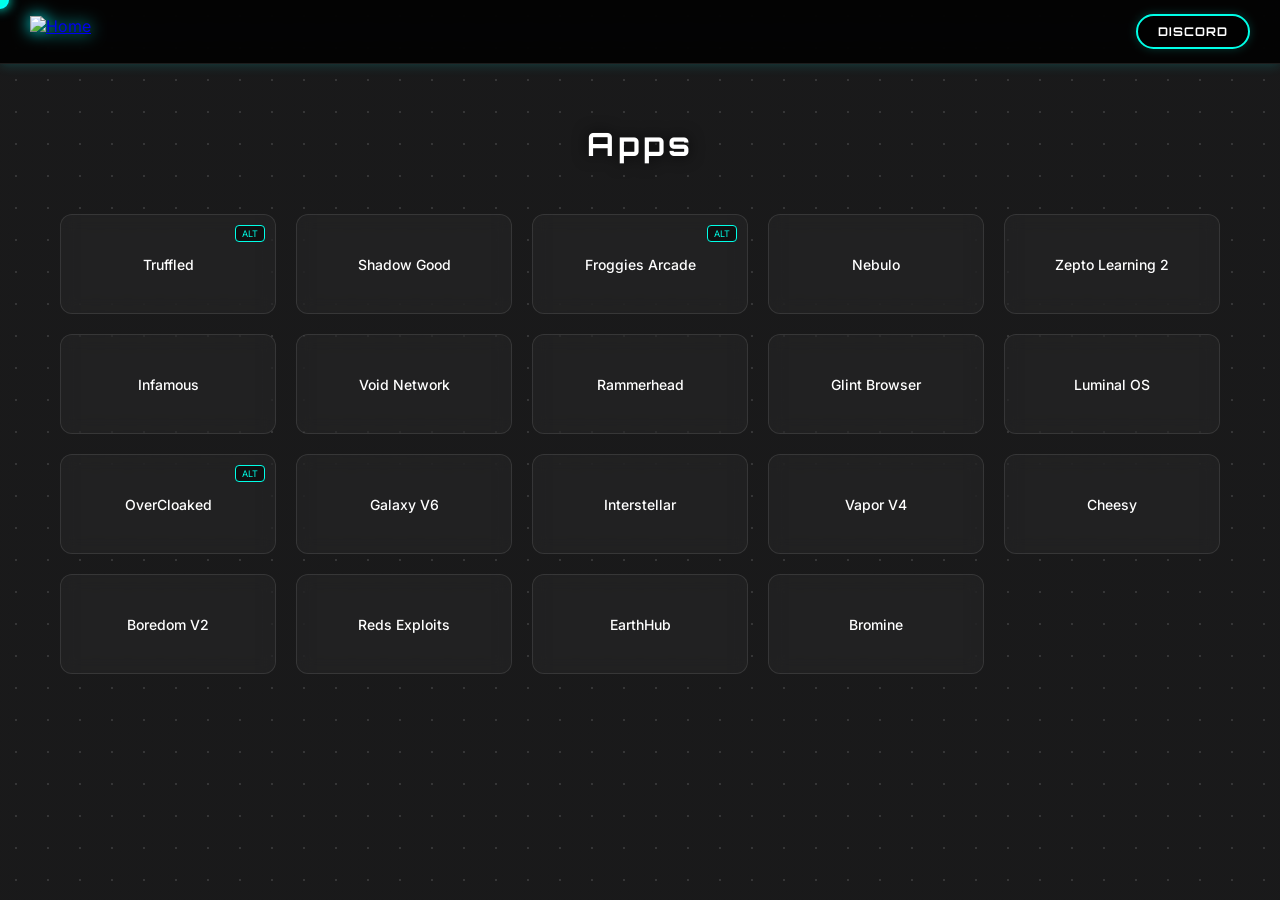
==== app.html @ d68e7f19 "Update app.html" ====
<!DOCTYPE html>
<html lang="en">
<head>
  <meta charset="UTF-8" />
  <title>G.GUI — Apps</title>
  <meta name="viewport" content="width=device-width, initial-scale=1.0" />

  <link rel="icon" type="image/png" href="assets/img/favicon.png" />
  <link href="https://fonts.googleapis.com/css2?family=Orbitron:wght@400;700&family=Inter:wght@300;500&display=swap" rel="stylesheet">

  <link rel="stylesheet" href="assets/css/main.css">
  <link rel="stylesheet" href="assets/css/pages.css">

  <style>
    :root {
      --bg-dark: #0a0a0b;
      --card-bg: rgba(255, 255, 255, 0.03);
      --card-border: rgba(255, 255, 255, 0.1);
      --accent: #00ffe7;
      --text-main: #e0e0e0;
    }

    html, body {
      height: 100%;
      margin: 0;
      /* Layered Background: 1. Dots, 2. Dark Overlay, 3. Image */
      background: 
        radial-gradient(rgba(255, 255, 255, 0.1) 1px, transparent 1px), 
        linear-gradient(rgba(10, 10, 11, 0.75), rgba(10, 10, 11, 0.75)), 
        url('image_46e6c0.png') no-repeat center center fixed;
      background-size: 32px 32px, cover, cover;
      font-family: 'Inter', sans-serif;
      color: var(--text-main);
      overflow: hidden;
      cursor: none;
    }

    /* --- CUSTOM CURSOR STYLES --- */
    .custom-cursor {
      width: 18px;
      height: 18px;
      background: var(--accent);
      border-radius: 50%;
      position: fixed;
      pointer-events: none;
      z-index: 9999;
      transform: translate(-50%, -50%);
      transition: width 0.2s, height 0.2s, transform 0.1s;
      box-shadow: 0 0 12px var(--accent);
    }

    /* --- TOP BAR --- */
    .top-bar {
      height: 64px;
      display: flex;
      align-items: center;
      justify-content: space-between;
      padding: 0 30px;
      background: rgba(0, 0, 0, 0.85);
      backdrop-filter: blur(10px);
      border-bottom: 1px solid var(--card-border);
      z-index: 100;
    }

    .controller-home {
      display: flex;
      align-items: center;
      transition: transform 0.2s ease;
    }

    .controller-home img {
      height: 32px;
      width: auto;
      display: block;
    }

    #backBtn {
      display: none;
      background: #111;
      border: 1px solid var(--accent);
      color: var(--accent);
      padding: 8px 16px;
      border-radius: 8px;
      font-family: 'Orbitron', sans-serif;
      font-size: 11px;
      cursor: none;
      margin-right: 20px;
      text-transform: uppercase;
      letter-spacing: 1px;
    }

    .discord-btn {
      padding: 8px 20px;
      border: 2px solid var(--accent);
      border-radius: 30px;
      color: #fff;
      text-decoration: none;
      font-family: 'Orbitron', sans-serif;
      font-size: 12px;
      font-weight: bold;
      transition: all 0.3s ease;
      text-transform: uppercase;
      letter-spacing: 1px;
      box-shadow: 0 0 10px rgba(0, 255, 231, 0.2);
      cursor: none;
    }

    .discord-btn:hover {
      background: var(--accent);
      color: #000;
      box-shadow: 0 0 20px var(--accent);
    }

    /* --- APP GRID --- */
    .app-shell {
      position: absolute;
      top: 64px;
      left: 0;
      right: 0;
      bottom: 0;
      overflow-y: auto;
    }

    .app-selector {
      max-width: 1200px;
      margin: 0 auto;
      padding: 60px 20px;
      display: flex;
      flex-direction: column;
      align-items: center;
    }

    .app-selector h1 {
      font-family: 'Orbitron', sans-serif;
      font-size: 32px;
      letter-spacing: 4px;
      margin-bottom: 50px;
      color: #fff;
      text-shadow: 0 0 15px rgba(0,0,0,0.8);
    }

    .app-buttons {
      display: grid;
      grid-template-columns: repeat(auto-fill, minmax(200px, 1fr));
      gap: 20px;
      width: 100%;
    }

    .app-card {
      position: relative;
      background: var(--card-bg);
      border: 1px solid var(--card-border);
      border-radius: 12px;
      padding: 30px 20px;
      text-align: center;
      transition: all 0.3s ease;
      cursor: none;
      display: flex;
      flex-direction: column;
      justify-content: center;
      min-height: 100px;
      backdrop-filter: blur(8px);
    }

    .app-card:hover {
      background: rgba(255, 255, 255, 0.08);
      border-color: var(--accent);
      transform: translateY(-5px);
    }

    .app-card span {
      font-size: 14px;
      color: #fff;
      font-weight: 500;
      pointer-events: none;
    }

    .alt-badge {
      position: absolute;
      top: 10px;
      right: 10px;
      font-size: 9px;
      padding: 2px 6px;
      border-radius: 4px;
      color: var(--accent);
      border: 1px solid var(--accent);
      background: rgba(0,0,0,0.5);
    }

    .app-view {
      position: fixed;
      inset: 64px 0 0 0;
      display: none;
      background: #000;
      z-index: 50;
    }

    iframe {
      width: 100%;
      height: 100%;
      border: none;
    }

    /* --- MODAL --- */
    .alt-popup {
      position: fixed;
      inset: 0;
      background: rgba(0,0,0,0.9);
      display: none;
      align-items: center;
      justify-content: center;
      z-index: 1000;
      backdrop-filter: blur(5px);
      cursor: none;
    }

    .alt-popup-content {
      background: #111;
      padding: 40px;
      border-radius: 20px;
      border: 1px solid var(--card-border);
      display: flex;
      flex-direction: column;
      gap: 12px;
      width: 90%;
      max-width: 350px;
    }

    .alt-link-btn {
      background: var(--card-bg);
      border: 1px solid var(--card-border);
      color: #fff;
      padding: 15px;
      border-radius: 8px;
      cursor: none;
      transition: 0.2s;
    }
  </style>
</head>

<body>

<div class="custom-cursor" id="cursor"></div>

<header class="top-bar">
  <div style="display: flex; align-items: center;">
    <button id="backBtn" onclick="closeApp()">← BACK</button>
    <a href="index.html" class="controller-home" title="Home">
      <img src="assets/img/controller.svg" alt="Home">
    </a>
  </div>
  <a href="https://discord.gg/AC5nAtdd" target="_blank" class="discord-btn">Discord</a>
</header>

<main class="app-shell">
  <div class="app-selector" id="appSelector">
    <h1>Apps</h1>
    <div class="app-buttons">
      <div class="app-card" onclick="launchApp('https://edu.waterloomath.com/')" data-alt="https://coolmathgames.metropolitanstaffingsolutions.com/,https://mathteachersforhire.shop/">
        <span>Truffled</span>
        <div class="alt-badge" onclick="openAlt(event, this.parentElement)">ALT</div>
      </div>
      <div class="app-card" onclick="launchApp('https://shadow-good.bostoncareercounselor.com/')"><span>Shadow Good</span></div>
      <div class="app-card" onclick="launchApp('https://highschoolmathteachers.com/')" data-alt="https://larp.now/">
        <span>Froggies Arcade</span>
        <div class="alt-badge" onclick="openAlt(event, this.parentElement)">ALT</div>
      </div>
      <div class="app-card" onclick="launchApp('https://abc.school.dovereducation.org/')"><span>Nebulo</span></div>
      <div class="app-card" onclick="launchApp('https://silvervalethegoat.graphicon.ru/')"><span>Zepto Learning 2</span></div>
      <div class="app-card" onclick="launchApp('https://pictures.about-anthony.com/')"><span>Infamous</span></div>
      <div class="app-card" onclick="launchApp('https://rooms.verandahotels.com/')"><span>Void Network</span></div>
      <div class="app-card" onclick="launchApp('https://vcsayt.blanksheetstudios.com/')"><span>Rammerhead</span></div>
      <div class="app-card" onclick="launchApp('https://math-help.blanksheetstudios.com/')"><span>Glint Browser</span></div>
      <div class="app-card" onclick="launchApp('https://family.1382.hotelconsuladoinn.com/')"><span>Luminal OS</span></div>
      <div class="app-card" onclick="launchApp('https://mathtoolseducation.allastella.it/')" data-alt="https://math5.tcloud.my/">
        <span>OverCloaked</span>
        <div class="alt-badge" onclick="openAlt(event, this.parentElement)">ALT</div>
      </div>
      <div class="app-card" onclick="launchApp('https://mall-shopping.egevad.se/')"><span>Galaxy V6</span></div>
      <div class="app-card" onclick="launchApp('https://joinergeometry.kathmandubiz.com/')"><span>Interstellar</span></div>
      <div class="app-card" onclick="launchApp('https://educationforindia.com/')"><span>Vapor V4</span></div>
      <div class="app-card" onclick="launchApp('https://cheese-tutorial-culinary-sciences.b-cdn.net/')"><span>Cheesy</span></div>
      <div class="app-card" onclick="launchApp('https://subscribevcsa.slowfactory.es/')"><span>Boredom V2</span></div>
      <div class="app-card" onclick="launchApp('http://math.nei.cl/')"><span>Reds Exploits</span></div>
      <div class="app-card" onclick="launchApp('https://travel-earth4.hotelconsuladoinn.com/')"><span>EarthHub</span></div>
      <div class="app-card" onclick="launchApp('https://educationalarts.polden.com/')"><span>Bromine</span></div>
    </div>
  </div>

  <div class="app-view" id="appView">
    <iframe id="appFrame"></iframe>
  </div>
</main>

<div class="alt-popup" id="altPopup">
  <div class="alt-popup-content" id="altContent"></div>
</div>

<script>
  const cursor = document.getElementById("cursor");

  document.addEventListener("mousemove", (e) => {
    cursor.style.left = e.clientX + "px";
    cursor.style.top = e.clientY + "px";
  });

  document.addEventListener("mousedown", () => {
    cursor.style.transform = "translate(-50%, -50%) scale(0.7)";
  });

  document.addEventListener("mouseup", () => {
    cursor.style.transform = "translate(-50%, -50%) scale(1)";
  });

  function refreshCursorListeners() {
    const interactive = document.querySelectorAll("a, button, .app-card, .alt-link-btn");
    interactive.forEach(el => {
      el.addEventListener("mouseenter", () => {
        cursor.style.width = "28px";
        cursor.style.height = "28px";
        cursor.style.background = "rgba(0, 255, 231, 0.3)";
        cursor.style.border = "1px solid var(--accent)";
      });
      el.addEventListener("mouseleave", () => {
        cursor.style.width = "18px";
        cursor.style.height = "18px";
        cursor.style.background = "var(--accent)";
        cursor.style.border = "none";
      });
    });
  }
  refreshCursorListeners();

  function launchApp(url) {
    document.getElementById('appSelector').style.display = 'none';
    document.getElementById('appView').style.display = 'block';
    document.getElementById('backBtn').style.display = 'block';
    document.getElementById('appFrame').src = url;
    document.getElementById('altPopup').style.display = 'none';
  }

  function closeApp() {
    document.getElementById('appSelector').style.display = 'flex';
    document.getElementById('appView').style.display = 'none';
    document.getElementById('backBtn').style.display = 'none';
    document.getElementById('appFrame').src = '';
  }

  function openAlt(event, parentCard) {
    event.stopPropagation();
    const altData = parentCard.getAttribute('data-alt');
    if (!altData) return;

    const links = altData.split(',');
    const popup = document.getElementById('altPopup');
    const content = document.getElementById('altContent');
    content.innerHTML = '<h2 style="font-size:14px; margin-top:0; color:#666; font-family:Orbitron;">SELECT VERSION</h2>';

    links.forEach((link, index) => {
      const btn = document.createElement('button');
      btn.className = 'alt-link-btn';
      btn.textContent = "Mirror Link " + (index + 1);
      btn.onclick = () => launchApp(link.trim());
      content.appendChild(btn);
    });

    const closeBtn = document.createElement('button');
    closeBtn.textContent = "CANCEL";
    closeBtn.className = "alt-link-btn";
    closeBtn.style.marginTop = "10px";
    closeBtn.style.color = "#666";
    closeBtn.onclick = () => popup.style.display = 'none';
    content.appendChild(closeBtn);

    popup.style.display = 'flex';
    refreshCursorListeners();
  }

  window.onclick = function(event) {
    const popup = document.getElementById('altPopup');
    if (event.target == popup) popup.style.display = "none";
  }
</script>

</body>
</html>
---- assets/css/main.css ----
/* ===== Global Reset ===== */
* {
  margin: 0;
  padding: 0;
  box-sizing: border-box;
}

/* ===== Base ===== */
html, body {
  width: 100%;
  height: 100%;
  font-family: 'Orbitron', sans-serif;
  color: #ffffff;
  cursor: none;
  background: #050505;
  overflow-x: hidden;
}

/* ===== Background Canvas Layer ===== */
#bgCanvas {
  position: fixed;
  top: 0;
  left: 0;
  width: 100%;
  height: 100%;
  z-index: -1;
  pointer-events: none;
}

/* ===== Top Bar ===== */
.top-bar {
  height: 60px;
  padding: 0 24px;
  display: flex;
  align-items: center;
  justify-content: space-between;
  border-bottom: 1px solid rgba(0, 255, 255, 0.3);
  box-shadow: 0 0 12px rgba(0, 255, 255, 0.2);
}

.controller-home img {
  height: 32px;
  filter: drop-shadow(0 0 8px #00ffff);
}

.top-left {
  display: flex;
  align-items: center;
  gap: 16px;
}

.top-link {
  padding: 8px 18px;
  border: 2px solid rgba(255, 255, 255, 0.6);
  border-radius: 10px;
  color: #fff;
  text-decoration: none;
  font-size: 14px;
  font-weight: 600;
  letter-spacing: 1px;
  background: rgba(0, 0, 0, 0.6);
  background-size: 300% 300%;
  transition: transform 0.5s ease, box-shadow 0.8s ease, background 1s ease, border-color 0.8s ease, letter-spacing 0.8s ease;
  overflow: hidden;
}

.top-link:hover {
  border-color: transparent;
  background: linear-gradient(90deg, #4d8cff, #8a4dff, #ff4db8, #4d8cff);
  background-size: 400% 100%;
  transform: translateY(-2px) scale(1.05);
  letter-spacing: 1px;
  box-shadow: 0 0 10px rgba(77, 140, 255, 0.6),
              0 0 20px rgba(138, 77, 255, 0.5), 
              0 0 35px rgba(255, 77, 184, 0.4),
              inset 0 0 10px rgba(255, 255, 255, 0.2);
  animation: gradientTravel 4s linear infinite, shineSweep 6s ease-in-out infinite;
}

/* ===== Discord Button ===== */
.discord-btn {
  padding: 8px 18px;
  text-decoration: none;
  border-radius: 10px;
  color: #fff;
  font-weight: 600;
  border: 2px solid rgba(255, 255, 255, 0.6);
  background: rgba(0, 0, 0, 0.6);
  background-size: 300% 300%;
  transition: transform 0.5s ease, box-shadow 0.8s ease, background 1s ease, border-color 0.8s ease, letter-spacing 0.8s ease;
}

.discord-btn:hover {
  border-color: transparent;
  background: linear-gradient(90deg, #4d8cff, #8a4dff, #ff4db8, #4d8cff);
  background-size: 400% 100%;
  transform: translateY(-2px) scale(1.05);
  box-shadow: 0 0 10px rgba(77, 140, 255, 0.6),
              0 0 20px rgba(138, 77, 255, 0.5), 
              0 0 35px rgba(255, 77, 184, 0.4),
              inset 0 0 10px rgba(255, 255, 255, 0.2);
  animation: gradientTravel 4s linear infinite, shineSweep 6s ease-in-out infinite;
}

/* ===== Home Layout ===== */
.home {
  min-height: calc(100vh - 60px);
  display: flex;
  flex-direction: column;
  align-items: center;
  justify-content: center;
  gap: 12px;
}

.site-title {
  font-size: 64px;
  letter-spacing: 4px;
  text-shadow: 0 0 20px #00ffff;
}

.site-subtitle {
  opacity: 0.75;
  margin-bottom: 40px;
}

/* ===== Navigation Cards ===== */
.nav-grid {
  display: flex;
  gap: 40px;
  flex-wrap: wrap;
  justify-content: center;
  perspective: 1000px; /* Added for 3D card effect */
}

.nav-card {
  width: 240px;
  height: 160px;
  display: flex;
  flex-direction: column;
  align-items: center;
  justify-content: center;
  text-decoration: none;
  color: #fff;
  
  /* Upgraded Styling */
  border: 1px solid rgba(255, 255, 255, 0.6);
  border-radius: 12px;
  background: rgba(0, 0, 0, 0.3);
  backdrop-filter: blur(10px);
  -webkit-backdrop-filter: blur(10px);
  transition: transform 0.4s cubic-bezier(0.23, 1, 0.32, 1), 
              box-shadow 0.6s ease, background 0.4s ease, 
              border-color 0.6s ease;
  background-size: 300% 300%;
  overflow: hidden;
  position: relative;
  transform-style: preserve-3d;
}

/* Diamond shine overlay */
.nav-card::before {
  content: '';
  position: absolute;
  top: -50%;
  left: -50%;
  width: 200%;
  height: 200%;
  background: linear-gradient(
    135deg,
    transparent 30%,
    rgba(255, 255, 255, 0.1) 45%,
    rgba(255, 255, 255, 0.5) 50%,
    rgba(255, 255, 255, 0.1) 55%,
    transparent 70%
  );
  transform: rotate(45deg);
  opacity: 0;
  transition: opacity 0.6s ease;
  pointer-events: none;
  z-index: 1;
}

.nav-card::after {
  content: '';
  position: absolute;
  top: 0;
  left: 0;
  right: 0;
  bottom: 0;
  border-radius: 12px;
  background: linear-gradient(
    135deg,
    rgba(255, 255, 255, 0.15) 0%,
    transparent 40%,
    rgba(0, 0, 0, 0.2) 100%
  );
  opacity: 0.6;
  pointer-events: none;
  z-index: 1;
}

/* Make contents pop in 3D */
.nav-card * {
  position: relative;
  z-index: 10;
  transition: transform 0.4s ease;
  transform: translateZ(20px);
}

.nav-card:hover {
  color: #fff;
  border-color: rgba(255, 255, 255, 0.8);
  background: linear-gradient(90deg, #4d8cff, #8a4dff, #ff4db8, #4d8cff);
  background-size: 400% 100%;
  transform: translateY(-8px) translateZ(30px) scale(1.05);
  box-shadow: 0 25px 50px rgba(0, 0, 0, 0.7),
              0 0 25px rgba(77, 140, 255, 0.9),
              0 0 50px rgba(138, 77, 255, 0.7),
              0 0 80px rgba(255, 77, 184, 0.5),
              inset 0 0 25px rgba(255, 255, 255, 0.4),
              inset 0 3px 6px rgba(255, 255, 255, 0.6);
  animation: gradientTravel 4s linear infinite,
             outlinePulse 2.5s ease-in-out infinite alternate,
             shineSweep 6s ease-in-out infinite,
             diamondShine 3s ease-in-out infinite;
}

.nav-card:hover::before {
  opacity: 0.8;
  animation: diamondShineSweep 2s ease-in-out infinite;
}

.nav-card:hover * {
  transform: translateZ(50px) translateY(-5px);
  text-shadow: 0 6px 12px rgba(0, 0, 0, 0.9);
}

.title-gif {
  width: 180px;
  height: auto;
  margin-bottom: 12px;
  display: block;
  border: 2px solid rgba(0, 255, 255, 0.8);
  border-radius: 14px;
  box-shadow: 0 0 18px rgba(0, 255, 255, 0.6);
}

.nav-card img {
  width: 48px;
  margin-bottom: 12px;
  filter: drop-shadow(0 0 10px #00ffff);
}

/* ===== Footer ===== */
.footer {
  position: fixed;
  bottom: 10px;
  width: 100%;
  text-align: center;
  opacity: 0.5;
  font-size: 12px;
}

/* ===== Custom Neon Cursor ===== */
.custom-cursor {
  position: fixed;
  width: 18px;
  height: 18px;
  border: 2px solid #00ffff;
  border-radius: 50%;
  pointer-events: none;
  transform: translate(-50%, -50%);
  transition: 
    transform 0.08s ease-out,
    width 0.15s ease,
    height 0.15s ease,
    box-shadow 0.2s ease;
  z-index: 99999;
  box-shadow: 0 0 12px #00ffffaa;
}

/* ===== Magic Hover Keyframes ===== */
@keyframes gradientTravel {
  0% { background-position: 0% 50%; }
  100% { background-position: 200% 50%; }
}

@keyframes outlinePulse {
  0% {
    box-shadow: 0 0 10px rgba(77, 140, 255, 0.7),
                0 0 25px rgba(138, 77, 255, 0.4), 
                0 0 45px rgba(255, 77, 184, 0.3),
                0 0 0 3px rgba(77, 140, 255, 0.1);
  }
  100% {
    box-shadow: 0 0 18px rgba(255, 77, 184, 0.8),
                0 0 40px rgba(77, 140, 255, 0.6), 
                0 0 65px rgba(138, 77, 255, 0.4),
                0 0 0 5px rgba(255, 77, 184, 0.15);
  }
}

@keyframes shineSweep {
  0% { filter: brightness(1); }
  50% { filter: brightness(1.4); }
  100% { filter: brightness(1); }
}

@keyframes diamondShineSweep {
  0% { transform: translateX(-100%) translateY(-100%) rotate(45deg); }
  100% { transform: translateX(100%) translateY(100%) rotate(45deg); }
}

@keyframes diamondShine {
  0%, 100% {
    box-shadow: 0 20px 40px rgba(0, 0, 0, 0.6),
                0 0 20px rgba(77, 140, 255, 0.8),
                0 0 40px rgba(138, 77, 255, 0.6),
                0 0 60px rgba(255, 77, 184, 0.4),
                inset 0 0 20px rgba(255, 255, 255, 0.3),
                inset 0 2px 4px rgba(255, 255, 255, 0.5);
  }
  50% {
    box-shadow: 0 25px 50px rgba(0, 0, 0, 0.7),
                0 0 30px rgba(77, 140, 255, 1),
                0 0 50px rgba(138, 77, 255, 0.8),
                0 0 80px rgba(255, 77, 184, 0.6),
                inset 0 0 30px rgba(255, 255, 255, 0.5),
                inset 0 4px 8px rgba(255, 255, 255, 0.7);
  }
}
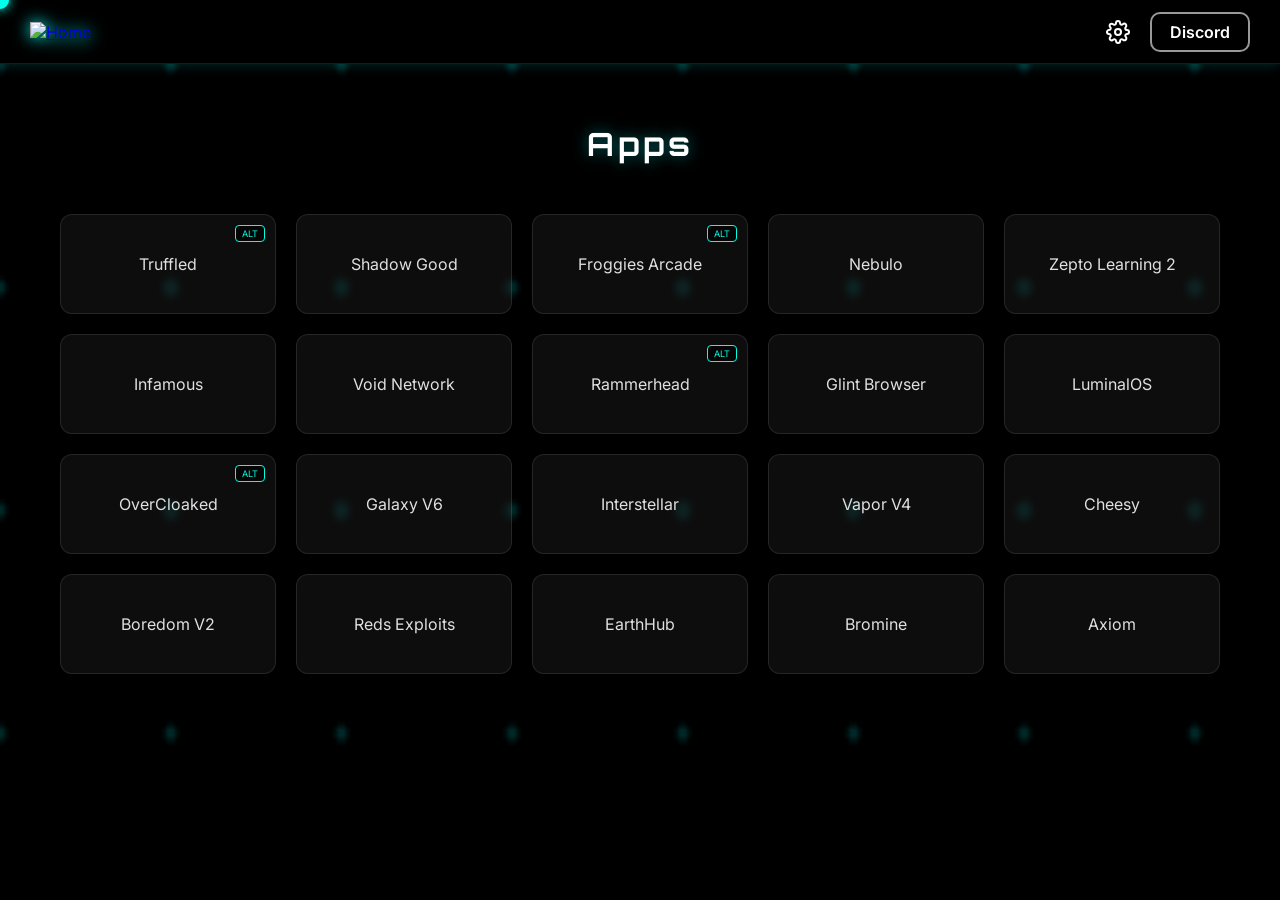
==== commit 79d9fbf0: "Version 2.0 PUSH" ====
--- a/app.html
+++ b/app.html
@@ -13,29 +13,55 @@
 
   <style>
     :root {
-      --bg-dark: #0a0a0b;
+      --bg-dark: #000;
       --card-bg: rgba(255, 255, 255, 0.03);
       --card-border: rgba(255, 255, 255, 0.1);
       --accent: #00ffe7;
       --text-main: #e0e0e0;
+      --side-width: 80px;
+      --side-expand: 240px;
     }
 
     html, body {
       height: 100%;
       margin: 0;
-      /* Layered Background: 1. Dots, 2. Dark Overlay, 3. Image */
-      background: 
-        radial-gradient(rgba(255, 255, 255, 0.1) 1px, transparent 1px), 
-        linear-gradient(rgba(10, 10, 11, 0.75), rgba(10, 10, 11, 0.75)), 
-        url('image_46e6c0.png') no-repeat center center fixed;
-      background-size: 32px 32px, cover, cover;
+      background: #000;
       font-family: 'Inter', sans-serif;
       color: var(--text-main);
       overflow: hidden;
       cursor: none;
-    }
-
-    /* --- CUSTOM CURSOR STYLES --- */
+      transition: padding-left 0.4s cubic-bezier(0.16, 1, 0.3, 1);
+    }
+
+    /* Cursor Off Support */
+    body.cursor-off { cursor: auto !important; }
+    body.cursor-off .custom-cursor { display: none; }
+    body.cursor-off a, body.cursor-off button, body.cursor-off .app-card, body.cursor-off .icon-btn, body.cursor-off .side-item { cursor: auto !important; }
+
+    #bgCanvas {
+      position: fixed;
+      top: 64px;
+      left: 0;
+      width: 100%;
+      height: calc(100vh - 64px);
+      z-index: 0;
+      pointer-events: none;
+      background: linear-gradient(rgba(0, 0, 0, 0.8), rgba(0, 0, 0, 0.8)), 
+                  url('image_46e6c0.png') no-repeat center center;
+      background-size: cover;
+    }
+
+    .static-bg-layer {
+      position: fixed;
+      inset: 64px 0 0 0;
+      background: url('assets/img/bg-static.png') no-repeat center center;
+      background-size: cover;
+      display: none;
+      z-index: -1;
+    }
+    body.use-static .static-bg-layer { display: block; }
+    body.use-static #bgCanvas { display: none; }
+
     .custom-cursor {
       width: 18px;
       height: 18px;
@@ -43,35 +69,206 @@
       border-radius: 50%;
       position: fixed;
       pointer-events: none;
-      z-index: 9999;
+      z-index: 15000;
       transform: translate(-50%, -50%);
-      transition: width 0.2s, height 0.2s, transform 0.1s;
+      transition: width 0.2s, height 0.2s, transform 0.1s, opacity 0.3s;
       box-shadow: 0 0 12px var(--accent);
     }
 
-    /* --- TOP BAR --- */
+    /* Sidebar UI - Fixed Alignment */
+    .side-nav {
+      position: fixed;
+      left: calc(var(--side-width) * -1.2);
+      top: 0;
+      bottom: 0;
+      width: var(--side-width);
+      background: rgba(5, 5, 5, 0.95);
+      border-right: 1px solid rgba(0, 255, 231, 0.3);
+      display: flex;
+      flex-direction: column;
+      align-items: center; /* Center items when collapsed */
+      padding: 20px 0;
+      gap: 15px;
+      z-index: 13000;
+      transition: left 0.4s cubic-bezier(0.16, 1, 0.3, 1), width 0.3s cubic-bezier(0.16, 1, 0.3, 1);
+      overflow: hidden;
+    }
+    
+    .side-nav:hover { 
+      width: var(--side-expand); 
+      align-items: flex-start; 
+    }
+
+    .side-item {
+      width: 50px; /* Base width for centering */
+      height: 50px;
+      min-height: 50px;
+      border-radius: 12px;
+      background: #111;
+      display: flex;
+      align-items: center;
+      justify-content: center; /* Center icon when collapsed */
+      border: 1px solid rgba(255,255,255,0.1);
+      transition: all 0.2s ease;
+      cursor: none;
+      text-decoration: none;
+      white-space: nowrap;
+      margin: 0 auto;
+    }
+
+    .side-nav:hover .side-item {
+      width: calc(100% - 30px);
+      margin: 0 15px;
+      justify-content: flex-start;
+      padding-left: 13px;
+    }
+
+    .side-item img, .side-item svg { width: 24px; height: 24px; min-width: 24px; }
+    
+    .side-item span {
+      margin-left: 20px;
+      font-family: 'Orbitron';
+      font-size: 14px;
+      color: #fff;
+      opacity: 0;
+      transition: opacity 0.2s ease;
+      pointer-events: none;
+      display: none;
+    }
+    
+    .side-nav:hover .side-item span { 
+      opacity: 1; 
+      display: block;
+    }
+
+    .side-item:hover { 
+      border-color: var(--accent); 
+      box-shadow: 0 0 15px var(--accent); 
+      transform: translateX(5px); 
+    }
+
+    /* Fixed Settings Button Alignment */
+    #sideSettingsBtn {
+      margin-top: auto; 
+      padding: 0;
+      border: 1px solid rgba(255,255,255,0.1);
+      background: #111;
+    }
+
+    .side-nav:hover #sideSettingsBtn {
+      justify-content: flex-start;
+      padding-left: 13px;
+    }
+
+    /* Mode Switching */
+    body.sidebar-mode { padding-left: var(--side-width); }
+    body.sidebar-mode .side-nav { left: 0; }
+    body.sidebar-mode .top-bar { display: none !important; }
+    body.sidebar-mode #bgCanvas, body.sidebar-mode .static-bg-layer, body.sidebar-mode .app-shell, body.sidebar-mode .app-view { 
+      left: var(--side-width); 
+      width: calc(100% - var(--side-width)); 
+      top: 0; 
+      height: 100vh; 
+    }
+
+    /* Icon Styling */
+    .icon-btn {
+      background: none;
+      border: none;
+      color: #fff;
+      cursor: none;
+      display: flex;
+      align-items: center;
+      justify-content: center;
+      padding: 5px;
+      transition: transform 0.3s ease, color 0.3s ease, filter 0.3s ease;
+    }
+    .icon-btn:hover {
+      color: var(--accent);
+      filter: drop-shadow(0 0 8px var(--accent));
+    }
+
     .top-bar {
       height: 64px;
       display: flex;
       align-items: center;
       justify-content: space-between;
       padding: 0 30px;
-      background: rgba(0, 0, 0, 0.85);
+      background: rgba(0, 0, 0, 0.9);
       backdrop-filter: blur(10px);
       border-bottom: 1px solid var(--card-border);
       z-index: 100;
     }
 
-    .controller-home {
-      display: flex;
+    .app-shell {
+      position: absolute;
+      top: 64px;
+      left: 0;
+      right: 0;
+      bottom: 0;
+      overflow-y: auto;
+      z-index: 1;
+      background: transparent;
+    }
+
+    .app-selector {
+      max-width: 1200px;
+      margin: 0 auto;
+      padding: 60px 20px;
+      display: flex;
+      flex-direction: column;
       align-items: center;
-      transition: transform 0.2s ease;
-    }
-
-    .controller-home img {
-      height: 32px;
-      width: auto;
-      display: block;
+    }
+
+    .app-selector h1 {
+      font-family: 'Orbitron', sans-serif;
+      font-size: 32px;
+      letter-spacing: 4px;
+      margin-bottom: 50px;
+      color: #fff;
+      text-shadow: 0 0 15px rgba(0, 255, 255, 0.4);
+    }
+
+    .app-buttons {
+      display: grid;
+      grid-template-columns: repeat(auto-fill, minmax(200px, 1fr));
+      gap: 20px;
+      width: 100%;
+    }
+
+    .app-card {
+      position: relative;
+      background: rgba(255, 255, 255, 0.05);
+      border: 1px solid var(--card-border);
+      border-radius: 12px;
+      padding: 30px 20px;
+      text-align: center;
+      transition: all 0.3s ease;
+      cursor: none;
+      display: flex;
+      flex-direction: column;
+      justify-content: center;
+      min-height: 100px;
+      backdrop-filter: blur(4px);
+    }
+
+    .app-card:hover {
+      background: rgba(0, 255, 231, 0.05);
+      border-color: var(--accent);
+      transform: translateY(-5px);
+    }
+
+    .alt-badge {
+      position: absolute;
+      top: 10px;
+      right: 10px;
+      font-size: 9px;
+      padding: 2px 6px;
+      border-radius: 4px;
+      color: var(--accent);
+      border: 1px solid var(--accent);
+      background: rgba(0,0,0,0.6);
+      cursor: pointer !important;
     }
 
     #backBtn {
@@ -83,108 +280,10 @@
       border-radius: 8px;
       font-family: 'Orbitron', sans-serif;
       font-size: 11px;
-      cursor: none;
       margin-right: 20px;
       text-transform: uppercase;
       letter-spacing: 1px;
-    }
-
-    .discord-btn {
-      padding: 8px 20px;
-      border: 2px solid var(--accent);
-      border-radius: 30px;
-      color: #fff;
-      text-decoration: none;
-      font-family: 'Orbitron', sans-serif;
-      font-size: 12px;
-      font-weight: bold;
-      transition: all 0.3s ease;
-      text-transform: uppercase;
-      letter-spacing: 1px;
-      box-shadow: 0 0 10px rgba(0, 255, 231, 0.2);
-      cursor: none;
-    }
-
-    .discord-btn:hover {
-      background: var(--accent);
-      color: #000;
-      box-shadow: 0 0 20px var(--accent);
-    }
-
-    /* --- APP GRID --- */
-    .app-shell {
-      position: absolute;
-      top: 64px;
-      left: 0;
-      right: 0;
-      bottom: 0;
-      overflow-y: auto;
-    }
-
-    .app-selector {
-      max-width: 1200px;
-      margin: 0 auto;
-      padding: 60px 20px;
-      display: flex;
-      flex-direction: column;
-      align-items: center;
-    }
-
-    .app-selector h1 {
-      font-family: 'Orbitron', sans-serif;
-      font-size: 32px;
-      letter-spacing: 4px;
-      margin-bottom: 50px;
-      color: #fff;
-      text-shadow: 0 0 15px rgba(0,0,0,0.8);
-    }
-
-    .app-buttons {
-      display: grid;
-      grid-template-columns: repeat(auto-fill, minmax(200px, 1fr));
-      gap: 20px;
-      width: 100%;
-    }
-
-    .app-card {
-      position: relative;
-      background: var(--card-bg);
-      border: 1px solid var(--card-border);
-      border-radius: 12px;
-      padding: 30px 20px;
-      text-align: center;
-      transition: all 0.3s ease;
-      cursor: none;
-      display: flex;
-      flex-direction: column;
-      justify-content: center;
-      min-height: 100px;
-      backdrop-filter: blur(8px);
-    }
-
-    .app-card:hover {
-      background: rgba(255, 255, 255, 0.08);
-      border-color: var(--accent);
-      transform: translateY(-5px);
-    }
-
-    .app-card span {
-      font-size: 14px;
-      color: #fff;
-      font-weight: 500;
-      pointer-events: none;
-    }
-
-    .alt-badge {
-      position: absolute;
-      top: 10px;
-      right: 10px;
-      font-size: 9px;
-      padding: 2px 6px;
-      border-radius: 4px;
-      color: var(--accent);
-      border: 1px solid var(--accent);
-      background: rgba(0,0,0,0.5);
+      cursor: pointer !important;
     }
 
     .app-view {
@@ -192,16 +291,11 @@
       inset: 64px 0 0 0;
       display: none;
       background: #000;
-      z-index: 50;
-    }
-
-    iframe {
-      width: 100%;
-      height: 100%;
-      border: none;
-    }
-
-    /* --- MODAL --- */
+      z-index: 200;
+    }
+
+    iframe { width: 100%; height: 100%; border: none; }
+
     .alt-popup {
       position: fixed;
       inset: 0;
@@ -209,9 +303,9 @@
       display: none;
       align-items: center;
       justify-content: center;
-      z-index: 1000;
+      z-index: 10000;
       backdrop-filter: blur(5px);
-      cursor: none;
+      cursor: auto !important;
     }
 
     .alt-popup-content {
@@ -232,24 +326,120 @@
       color: #fff;
       padding: 15px;
       border-radius: 8px;
-      cursor: none;
       transition: 0.2s;
-    }
+      cursor: pointer !important;
+    }
+
+    /* SETTINGS PANEL */
+    .settings-panel {
+      position: fixed;
+      top: 0;
+      right: -400px;
+      width: 350px;
+      height: 100%;
+      background: rgba(5, 5, 5, 0.95);
+      backdrop-filter: blur(20px);
+      border-left: 2px solid var(--accent);
+      z-index: 16000;
+      transition: right 0.4s cubic-bezier(0.16, 1, 0.3, 1);
+      padding: 30px;
+      display: flex;
+      flex-direction: column;
+      gap: 25px;
+      box-shadow: -10px 0 30px rgba(0,0,0,0.5);
+      cursor: auto !important;
+    }
+    .settings-panel.open { right: 0; }
+    .close-settings-btn { background: none; border: none; color: #fff; font-size: 32px; cursor: pointer !important; }
+    .settings-header h2 { font-size: 20px; color: var(--accent); font-family: 'Orbitron'; }
+    .settings-section h3 { font-size: 12px; text-transform: uppercase; letter-spacing: 2px; margin-bottom: 15px; color: #9ffcff; opacity: 0.6; font-family: 'Orbitron'; }
+    .setting-item { display: flex; justify-content: space-between; align-items: center; margin-bottom: 20px; }
+    .switch { position: relative; display: inline-block; width: 44px; height: 22px; }
+    .switch input { opacity: 0; width: 0; height: 0; }
+    .slider { position: absolute; inset: 0; background-color: #333; transition: .4s; border-radius: 22px; cursor: pointer !important; }
+    .slider:before { position: absolute; content: ""; height: 16px; width: 16px; left: 3px; bottom: 3px; background-color: white; transition: .4s; border-radius: 50%; }
+    input:checked + .slider { background-color: var(--accent); }
+    input:checked + .slider:before { transform: translateX(22px); }
+    .bg-opt { border: 2px solid transparent; border-radius: 12px; background: #111; padding: 8px; text-align: center; transition: 0.2s; cursor: pointer !important;}
+    .bg-opt.active { border-color: var(--accent); box-shadow: 0 0 10px var(--accent); }
   </style>
 </head>
 
 <body>
 
+<canvas id="bgCanvas"></canvas>
+<div class="static-bg-layer" id="staticBg"></div>
 <div class="custom-cursor" id="cursor"></div>
+
+<nav class="side-nav" id="sideNav">
+  <a href="index.html" class="side-item"><img src="assets/img/controller.svg" alt="Home"><span>Home</span></a>
+  <a href="multi.html" class="side-item"><img src="assets/img/grid.svg" alt="Multi"><span>Mlti-Gme Websites</span></a>
+  <a href="single.html" class="side-item"><img src="assets/img/square.svg" alt="Single"><span>1-Gme Websites</span></a>
+  <a href="app.html" class="side-item"><img src="assets/img/square.svg" alt="Apps"><span>Apps</span></a>
+  <a href="extras.html" class="side-item"><img src="assets/img/extras.png" alt="Extras"><span>Extras</span></a>
+  <a href="resources.html" class="side-item"><img src="assets/img/resources.png" alt="Res"><span>Resources</span></a>
+  <a href="G.GUI - Games/game.html" class="side-item"><img src="assets/img/game.png" alt="Games"><span>Games</span></a>
+  <div style="flex-grow: 1;"></div>
+  <button class="side-item icon-btn" id="sideSettingsBtn">
+    <svg xmlns="http://www.w3.org/2000/svg" width="24" height="24" viewBox="0 0 24 24" fill="none" stroke="currentColor" stroke-width="2" stroke-linecap="round" stroke-linejoin="round"><circle cx="12" cy="12" r="3"></circle><path d="M19.4 15a1.65 1.65 0 0 0 .33 1.82l.06.06a2 2 0 0 1 0 2.83 2 2 0 0 1-2.83 0l-.06-.06a1.65 1.65 0 0 0-1.82-.33 1.65 1.65 0 0 0-1 1.51V21a2 2 0 0 1-2 2 2 2 0 0 1-2-2v-.09A1.65 1.65 0 0 0 9 19.4a1.65 1.65 0 0 0-1.82.33l-.06.06a2 2 0 0 1-2.83 0 2 2 0 0 1 0-2.83l.06-.06a1.65 1.65 0 0 0 .33-1.82 1.65 1.65 0 0 0-1.51-1H3a2 2 0 0 1-2-2 2 2 0 0 1 2-2h.09A1.65 1.65 0 0 0 4.6 9a1.65 1.65 0 0 0-.33-1.82l-.06-.06a2 2 0 0 1 0-2.83 2 2 0 0 1 2.83 0l.06.06a1.65 1.65 0 0 0 1.82.33H9a1.65 1.65 0 0 0 1-1.51V3a2 2 0 0 1 2-2 2 2 0 0 1 2 2v.09a1.65 1.65 0 0 0 1 1.51 1.65 1.65 0 0 0 1.82-.33l.06-.06a2 2 0 0 1 2.83 0 2 2 0 0 1 0 2.83l-.06.06a1.65 1.65 0 0 0-.33 1.82V9a1.65 1.65 0 0 0 1.51 1H21a2 2 0 0 1 2 2 2 2 0 0 1-2 2h-.09a1.65 1.65 0 0 0-1.51 1z"></path></svg>
+    <span>Settings</span>
+  </button>
+</nav>
+
+<div class="settings-panel" id="settingsPanel">
+  <div class="settings-header">
+    <h2>SETTINGS</h2>
+    <button class="close-settings-btn" id="closeSettings">&times;</button>
+  </div>
+  <div class="settings-section">
+    <h3>Layout</h3>
+    <div class="setting-item">
+      <span>Sidebar Mode</span>
+      <label class="switch">
+        <input type="checkbox" id="sidebarToggle">
+        <span class="slider"></span>
+      </label>
+    </div>
+  </div>
+  <div class="settings-section">
+    <h3>Personalization</h3>
+    <div class="setting-item">
+      <span>Custom Cursor</span>
+      <label class="switch">
+        <input type="checkbox" id="cursorToggle" checked>
+        <span class="slider"></span>
+      </label>
+    </div>
+    <div style="margin-top:10px;">
+      <span style="font-size: 13px; display: block; margin-bottom: 10px;">Background Mode</span>
+      <div class="bg-preview-container">
+        <div class="bg-opt active" id="optDots"><span>Dotted</span></div>
+        <div class="bg-opt" id="optStatic"><span>Static</span></div>
+      </div>
+    </div>
+  </div>
+  <div class="settings-section">
+    <h3>Cloaking</h3>
+    <p style="font-size: 11px; opacity: 0.6;">Cloaking is managed from the Home page.</p>
+  </div>
+</div>
 
 <header class="top-bar">
   <div style="display: flex; align-items: center;">
-    <button id="backBtn" onclick="closeApp()">← BACK</button>
+    <button id="backBtn">← BACK</button>
     <a href="index.html" class="controller-home" title="Home">
       <img src="assets/img/controller.svg" alt="Home">
     </a>
   </div>
-  <a href="https://discord.gg/AC5nAtdd" target="_blank" class="discord-btn">Discord</a>
+  <div style="display: flex; gap: 15px; align-items: center;">
+    <button id="openSettings" class="icon-btn" title="Settings">
+      <svg xmlns="http://www.w3.org/2000/svg" width="24" height="24" viewBox="0 0 24 24" fill="none" stroke="currentColor" stroke-width="2" stroke-linecap="round" stroke-linejoin="round">
+        <circle cx="12" cy="12" r="3"></circle>
+        <path d="M19.4 15a1.65 1.65 0 0 0 .33 1.82l.06.06a2 2 0 0 1 0 2.83 2 2 0 0 1-2.83 0l-.06-.06a1.65 1.65 0 0 0-1.82-.33 1.65 1.65 0 0 0-1 1.51V21a2 2 0 0 1-2 2 2 2 0 0 1-2-2v-.09A1.65 1.65 0 0 0 9 19.4a1.65 1.65 0 0 0-1.82.33l-.06.06a2 2 0 0 1-2.83 0 2 2 0 0 1 0-2.83l.06-.06a1.65 1.65 0 0 0 .33-1.82 1.65 1.65 0 0 0-1.51-1H3a2 2 0 0 1-2-2 2 2 0 0 1 2-2h.09A1.65 1.65 0 0 0 4.6 9a1.65 1.65 0 0 0-.33-1.82l-.06-.06a2 2 0 0 1 0-2.83 2 2 0 0 1 2.83 0l.06.06a1.65 1.65 0 0 0 1.82.33H9a1.65 1.65 0 0 0 1-1.51V3a2 2 0 0 1 2-2 2 2 0 0 1 2 2v.09a1.65 1.65 0 0 0 1 1.51 1.65 1.65 0 0 0 1.82-.33l.06-.06a2 2 0 0 1 2.83 0 2 2 0 0 1 0 2.83l-.06.06a1.65 1.65 0 0 0-.33 1.82V9a1.65 1.65 0 0 0 1.51 1H21a2 2 0 0 1 2 2 2 2 0 0 1-2 2h-.09a1.65 1.65 0 0 0-1.51 1z"></path>
+      </svg>
+    </button>
+    <a href="https://discord.gg/AC5nAtdd" target="_blank" class="discord-btn">Discord</a>
+  </div>
 </header>
 
 <main class="app-shell">
@@ -266,24 +456,29 @@
         <div class="alt-badge" onclick="openAlt(event, this.parentElement)">ALT</div>
       </div>
       <div class="app-card" onclick="launchApp('https://abc.school.dovereducation.org/')"><span>Nebulo</span></div>
-      <div class="app-card" onclick="launchApp('https://silvervalethegoat.graphicon.ru/')"><span>Zepto Learning 2</span></div>
-      <div class="app-card" onclick="launchApp('https://pictures.about-anthony.com/')"><span>Infamous</span></div>
+      <div class="app-card" onclick="launchApp('https://help.getwellnessconnect.com/')"><span>Zepto Learning 2</span></div>
+      <div class="app-card" onclick="launchApp('https://clever.com.tongdailyve.com/')"><span>Infamous</span></div>
       <div class="app-card" onclick="launchApp('https://rooms.verandahotels.com/')"><span>Void Network</span></div>
-      <div class="app-card" onclick="launchApp('https://vcsayt.blanksheetstudios.com/')"><span>Rammerhead</span></div>
+      <div class="app-card" onclick="launchApp('https://vcsayt.blanksheetstudios.com/')" data-alt="https://babapapa.001-lab.space/">
+        <span>Rammerhead</span>
+        <div class="alt-badge" onclick="openAlt(event, this.parentElement)">ALT</div>
+      </div>
       <div class="app-card" onclick="launchApp('https://math-help.blanksheetstudios.com/')"><span>Glint Browser</span></div>
-      <div class="app-card" onclick="launchApp('https://family.1382.hotelconsuladoinn.com/')"><span>Luminal OS</span></div>
+      <div class="app-card" onclick="launchApp('https://nirprobytes.riseelevetors.com/')"><span>LuminalOS</span></div>
       <div class="app-card" onclick="launchApp('https://mathtoolseducation.allastella.it/')" data-alt="https://math5.tcloud.my/">
         <span>OverCloaked</span>
         <div class="alt-badge" onclick="openAlt(event, this.parentElement)">ALT</div>
       </div>
-      <div class="app-card" onclick="launchApp('https://mall-shopping.egevad.se/')"><span>Galaxy V6</span></div>
-      <div class="app-card" onclick="launchApp('https://joinergeometry.kathmandubiz.com/')"><span>Interstellar</span></div>
+      <div class="app-card" onclick="launchApp('https://invest.orlandobestinvest.com/onboarding/')"><span>Galaxy V6</span></div>
+
+      <div class="app-card" onclick="launchApp('https://sound.djalexbeats.co.uk/')"><span>Interstellar</span></div>
       <div class="app-card" onclick="launchApp('https://educationforindia.com/')"><span>Vapor V4</span></div>
       <div class="app-card" onclick="launchApp('https://cheese-tutorial-culinary-sciences.b-cdn.net/')"><span>Cheesy</span></div>
       <div class="app-card" onclick="launchApp('https://subscribevcsa.slowfactory.es/')"><span>Boredom V2</span></div>
       <div class="app-card" onclick="launchApp('http://math.nei.cl/')"><span>Reds Exploits</span></div>
       <div class="app-card" onclick="launchApp('https://travel-earth4.hotelconsuladoinn.com/')"><span>EarthHub</span></div>
       <div class="app-card" onclick="launchApp('https://educationalarts.polden.com/')"><span>Bromine</span></div>
+      <div class="app-card" onclick="launchApp('games/Axiom.html')"><span>Axiom</spawn></div>
     </div>
   </div>
 
@@ -297,9 +492,91 @@
 </div>
 
 <script>
+  const canvas = document.getElementById("bgCanvas");
+  const ctx = canvas.getContext("2d");
   const cursor = document.getElementById("cursor");
 
+  function resize() {
+    canvas.width = window.innerWidth;
+    canvas.height = window.innerHeight;
+  }
+  window.addEventListener("resize", resize);
+
+  // SHARED LOGIC
+  function applySettings(s) {
+    if(!s) return;
+    if(s.cursor === false) document.body.classList.add('cursor-off');
+    else document.body.classList.remove('cursor-off');
+
+    if(s.sidebar === true) document.body.classList.add('sidebar-mode');
+    else document.body.classList.remove('sidebar-mode');
+
+    if(s.bg === 'static') {
+      document.body.classList.add('use-static');
+      document.getElementById('optStatic').classList.add('active');
+      document.getElementById('optDots').classList.remove('active');
+    } else {
+      document.body.classList.remove('use-static');
+      document.getElementById('optDots').classList.add('active');
+      document.getElementById('optStatic').classList.remove('active');
+    }
+    resize();
+  }
+
+  function loadOptions() {
+    const saved = localStorage.getItem('ggui_settings');
+    if(saved) {
+      const s = JSON.parse(saved);
+      if(document.getElementById('cursorToggle')) document.getElementById('cursorToggle').checked = s.cursor;
+      if(document.getElementById('sidebarToggle')) document.getElementById('sidebarToggle').checked = s.sidebar;
+      applySettings(s);
+    }
+  }
+
+  function saveOptions() {
+    const settings = {
+      cursor: document.getElementById('cursorToggle').checked,
+      sidebar: document.getElementById('sidebarToggle').checked,
+      bg: document.body.classList.contains('use-static') ? 'static' : 'dots'
+    };
+    localStorage.setItem('ggui_settings', JSON.stringify(settings));
+    applySettings(settings);
+  }
+
+  document.addEventListener("DOMContentLoaded", () => {
+    loadOptions();
+    draw();
+
+    // Settings logic
+    const openIds = ['openSettings', 'sideSettingsBtn'];
+    openIds.forEach(id => {
+      const btn = document.getElementById(id);
+      if(btn) btn.addEventListener('click', () => document.getElementById('settingsPanel').classList.add('open'));
+    });
+
+    document.getElementById('closeSettings').addEventListener('click', () => {
+      document.getElementById('settingsPanel').classList.remove('open');
+    });
+
+    document.getElementById('cursorToggle').addEventListener('change', saveOptions);
+    document.getElementById('sidebarToggle').addEventListener('change', saveOptions);
+    document.getElementById('optDots').addEventListener('click', () => {
+        document.body.classList.remove('use-static');
+        saveOptions();
+    });
+    document.getElementById('optStatic').addEventListener('click', () => {
+        document.body.classList.add('use-static');
+        saveOptions();
+    });
+    document.getElementById('backBtn').addEventListener('click', closeApp);
+  });
+
+  let mouse = { x: window.innerWidth/2, y: window.innerHeight/2 };
+
   document.addEventListener("mousemove", (e) => {
+    const isSidebar = document.body.classList.contains('sidebar-mode');
+    mouse.x = isSidebar ? e.clientX - 80 : e.clientX;
+    mouse.y = isSidebar ? e.clientY : e.clientY - 64;
     cursor.style.left = e.clientX + "px";
     cursor.style.top = e.clientY + "px";
   });
@@ -313,7 +590,7 @@
   });
 
   function refreshCursorListeners() {
-    const interactive = document.querySelectorAll("a, button, .app-card, .alt-link-btn");
+    const interactive = document.querySelectorAll("a, button, .app-card, .alt-badge, .icon-btn, .side-item");
     interactive.forEach(el => {
       el.addEventListener("mouseenter", () => {
         cursor.style.width = "28px";
@@ -350,12 +627,10 @@
     event.stopPropagation();
     const altData = parentCard.getAttribute('data-alt');
     if (!altData) return;
-
     const links = altData.split(',');
     const popup = document.getElementById('altPopup');
     const content = document.getElementById('altContent');
-    content.innerHTML = '<h2 style="font-size:14px; margin-top:0; color:#666; font-family:Orbitron;">SELECT VERSION</h2>';
-
+    content.innerHTML = '<h2 style="font-size:14px; color:#666; font-family:Orbitron;">SELECT VERSION</h2>';
     links.forEach((link, index) => {
       const btn = document.createElement('button');
       btn.className = 'alt-link-btn';
@@ -363,24 +638,34 @@
       btn.onclick = () => launchApp(link.trim());
       content.appendChild(btn);
     });
-
-    const closeBtn = document.createElement('button');
-    closeBtn.textContent = "CANCEL";
-    closeBtn.className = "alt-link-btn";
-    closeBtn.style.marginTop = "10px";
-    closeBtn.style.color = "#666";
-    closeBtn.onclick = () => popup.style.display = 'none';
-    content.appendChild(closeBtn);
-
     popup.style.display = 'flex';
-    refreshCursorListeners();
   }
 
   window.onclick = function(event) {
     const popup = document.getElementById('altPopup');
     if (event.target == popup) popup.style.display = "none";
   }
+
+  function draw() {
+    ctx.clearRect(0, 0, canvas.width, canvas.height);
+    const spacing = 40;
+    const radius = 150;
+    for (let x = 0; x < canvas.width; x += spacing) {
+      for (let y = 0; y < canvas.height; y += spacing) {
+        const dx = mouse.x - x;
+        const dy = mouse.y - y;
+        const distance = Math.sqrt(dx*dx + dy*dy);
+        let size = 1.5;
+        if (distance < radius) size = 1.5 + (1 - distance / radius) * 4;
+        ctx.beginPath();
+        ctx.arc(x, y, size, 0, Math.PI * 2);
+        ctx.fillStyle = "rgba(0, 255, 255, 0.15)";
+        ctx.fill();
+      }
+    }
+    requestAnimationFrame(draw);
+  }
 </script>
 
 </body>
-</html>
+</html>
--- a/assets/css/main.css
+++ b/assets/css/main.css
@@ -15,6 +15,14 @@
   background: #050505;
   overflow-x: hidden;
 }
+
+/* Support for disabling cursor via settings */
+body.cursor-off { cursor: auto !important; }
+body.cursor-off .custom-cursor { display: none !important; }
+body.cursor-off a, 
+body.cursor-off button, 
+body.cursor-off .nav-card,
+body.cursor-off .app-card { cursor: auto !important; }
 
 /* ===== Background Canvas Layer ===== */
 #bgCanvas {
@@ -36,6 +44,11 @@
   justify-content: space-between;
   border-bottom: 1px solid rgba(0, 255, 255, 0.3);
   box-shadow: 0 0 12px rgba(0, 255, 255, 0.2);
+  background: rgba(0, 0, 0, 0.8);
+  backdrop-filter: blur(10px);
+  position: sticky;
+  top: 0;
+  z-index: 1000;
 }
 
 .controller-home img {
@@ -62,6 +75,7 @@
   background-size: 300% 300%;
   transition: transform 0.5s ease, box-shadow 0.8s ease, background 1s ease, border-color 0.8s ease, letter-spacing 0.8s ease;
   overflow: hidden;
+  cursor: none;
 }
 
 .top-link:hover {
@@ -88,6 +102,7 @@
   background: rgba(0, 0, 0, 0.6);
   background-size: 300% 300%;
   transition: transform 0.5s ease, box-shadow 0.8s ease, background 1s ease, border-color 0.8s ease, letter-spacing 0.8s ease;
+  cursor: none;
 }
 
 .discord-btn:hover {
@@ -129,7 +144,7 @@
   gap: 40px;
   flex-wrap: wrap;
   justify-content: center;
-  perspective: 1000px; /* Added for 3D card effect */
+  perspective: 1000px;
 }
 
 .nav-card {
@@ -141,8 +156,6 @@
   justify-content: center;
   text-decoration: none;
   color: #fff;
-  
-  /* Upgraded Styling */
   border: 1px solid rgba(255, 255, 255, 0.6);
   border-radius: 12px;
   background: rgba(0, 0, 0, 0.3);
@@ -155,9 +168,9 @@
   overflow: hidden;
   position: relative;
   transform-style: preserve-3d;
-}
-
-/* Diamond shine overlay */
+  cursor: none;
+}
+
 .nav-card::before {
   content: '';
   position: absolute;
@@ -199,7 +212,6 @@
   z-index: 1;
 }
 
-/* Make contents pop in 3D */
 .nav-card * {
   position: relative;
   z-index: 10;
@@ -220,9 +232,9 @@
               inset 0 0 25px rgba(255, 255, 255, 0.4),
               inset 0 3px 6px rgba(255, 255, 255, 0.6);
   animation: gradientTravel 4s linear infinite,
-             outlinePulse 2.5s ease-in-out infinite alternate,
-             shineSweep 6s ease-in-out infinite,
-             diamondShine 3s ease-in-out infinite;
+              outlinePulse 2.5s ease-in-out infinite alternate,
+              shineSweep 6s ease-in-out infinite,
+              diamondShine 3s ease-in-out infinite;
 }
 
 .nav-card:hover::before {
@@ -329,3 +341,135 @@
                 inset 0 4px 8px rgba(255, 255, 255, 0.7);
   }
 }
+
+/* ===== ADDED SETTINGS PANEL UI ===== */
+.settings-panel {
+  position: fixed;
+  top: 0;
+  right: -400px;
+  width: 350px;
+  height: 100%;
+  background: rgba(5, 5, 5, 0.98);
+  backdrop-filter: blur(20px);
+  border-left: 2px solid #00ffff;
+  z-index: 100000;
+  transition: right 0.4s cubic-bezier(0.16, 1, 0.3, 1);
+  padding: 30px;
+  display: flex;
+  flex-direction: column;
+  gap: 25px;
+  box-shadow: -10px 0 30px rgba(0,0,0,0.5);
+}
+
+.settings-panel.open { right: 0; }
+
+.settings-header {
+  display: flex;
+  justify-content: space-between;
+  align-items: center;
+  border-bottom: 1px solid rgba(255,255,255,0.1);
+  padding-bottom: 15px;
+}
+
+.settings-header h2 { font-size: 20px; color: #00ffff; text-shadow: 0 0 10px #00ffff; }
+
+.close-settings-btn {
+  background: none;
+  border: none;
+  color: #fff;
+  font-size: 28px;
+  cursor: none;
+}
+
+.settings-section h3 {
+  font-size: 11px;
+  text-transform: uppercase;
+  letter-spacing: 2px;
+  margin-bottom: 15px;
+  color: #9ffcff;
+  opacity: 0.6;
+}
+
+.setting-item {
+  display: flex;
+  justify-content: space-between;
+  align-items: center;
+  margin-bottom: 20px;
+}
+
+/* Settings Toggle Switch */
+.switch {
+  position: relative;
+  display: inline-block;
+  width: 44px;
+  height: 22px;
+}
+
+.switch input { opacity: 0; width: 0; height: 0; }
+
+.slider {
+  position: absolute;
+  cursor: none;
+  inset: 0;
+  background-color: #333;
+  transition: .4s;
+  border-radius: 22px;
+}
+
+.slider:before {
+  position: absolute;
+  content: "";
+  height: 16px;
+  width: 16px;
+  left: 3px;
+  bottom: 3px;
+  background-color: white;
+  transition: .4s;
+  border-radius: 50%;
+}
+
+input:checked + .slider { background-color: #00ffff; }
+input:checked + .slider:before { transform: translateX(22px); }
+
+.bg-preview-container {
+  display: grid;
+  grid-template-columns: 1fr 1fr;
+  gap: 10px;
+}
+
+.bg-opt {
+  border: 2px solid transparent;
+  border-radius: 12px;
+  background: #111;
+  padding: 8px;
+  text-align: center;
+  cursor: none;
+  transition: 0.2s;
+}
+
+.bg-opt.active { border-color: #00ffff; box-shadow: 0 0 10px #00ffff; }
+.bg-opt span { font-size: 11px; font-weight: bold; }
+
+.cloak-input {
+  width: 100%;
+  background: #111;
+  border: 1px solid rgba(255,255,255,0.2);
+  padding: 12px;
+  color: #fff;
+  border-radius: 10px;
+  margin-bottom: 10px;
+  font-family: 'Orbitron';
+  font-size: 12px;
+}
+
+.cloak-launch-btn {
+  width: 100%;
+  padding: 12px;
+  background: #00ffff;
+  color: #000;
+  border: none;
+  border-radius: 10px;
+  font-weight: bold;
+  font-family: 'Orbitron';
+  cursor: none;
+}
